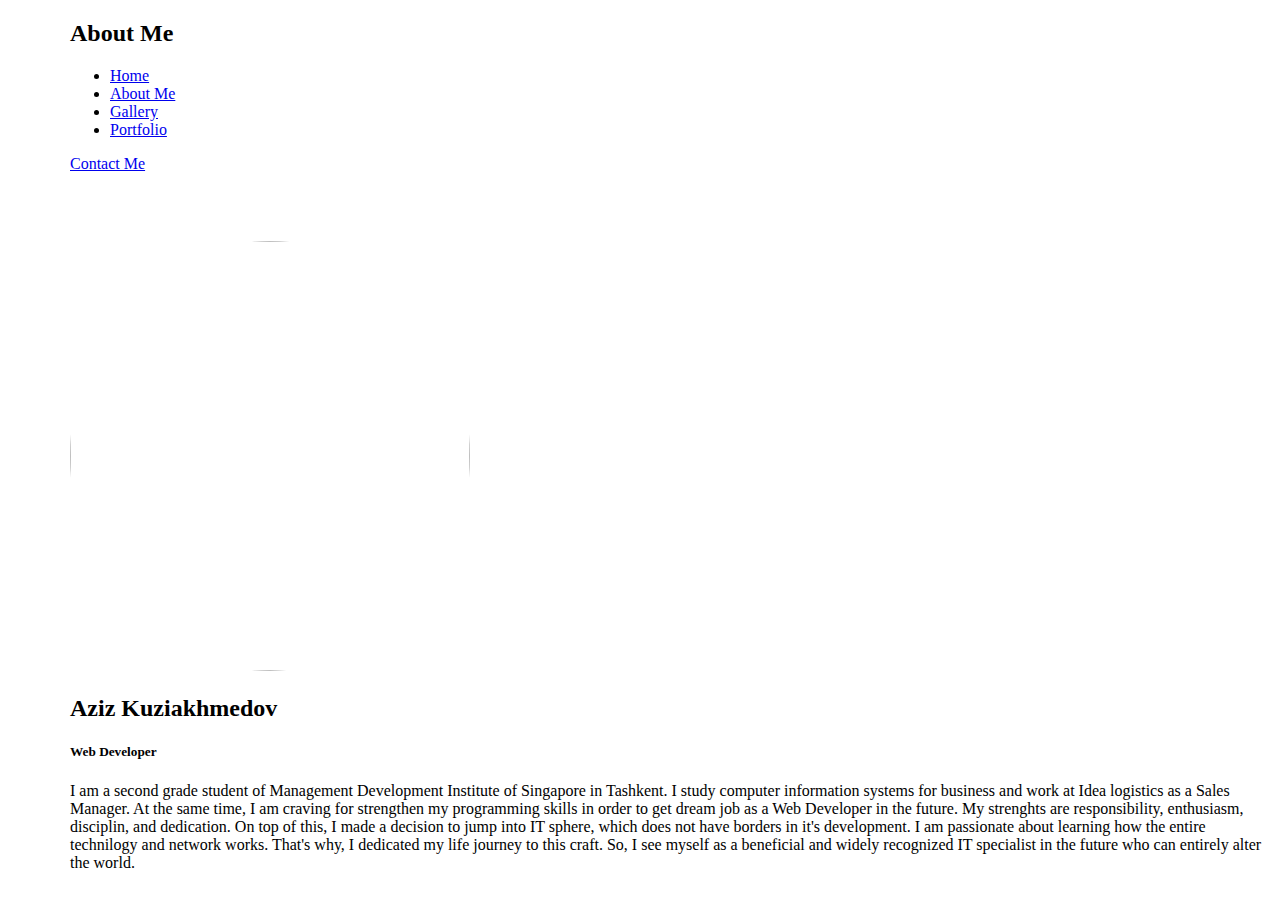
==== About Me.html @ c9bb9eb0 "Add files via upload" ====
<!DOCTYPE html>
<html>
    <head>
        <title>About Me</title>
        <link rel="stylesheet" type="text/css" href="css/style.css">
        
        <link rel="stylesheet" href="https://cdnjs.cloudflare.com/ajax/libs/font-awesome/6.1.1/css/all.min.css"
         integrity="sha512-KfkfwYDsLkIlwQp6LFnl8zNdLGxu9YAA1QvwINks4PhcElQSvqcyVLLD9aMhXd13uQjoXtEKNosOWaZqXgel0g==" crossorigin="anonymous" referrerpolicy="no-referrer" />
    </head>
<body style="background-image: url(img/lane.jpeg); margin-left: 70px; background-position: center; background-repeat: no-repeat; background-size: cover;">
    <!----Hero section start---->

    <div class="container1">
        <nav>
            <h2 class="logo">About <span>Me</span></h2>
            <ul>
                <li><a href="file:///Users/macbro/Desktop/web2/myweb.html">Home</a></li>
                <li><a href="#">About Me</a></li>
                <li><a href="file:///Users/macbro/Desktop/web2/gallery.html">Gallery</a></li>
                <li><a href="file:///Users/macbro/Desktop/web2/portfolio.html">Portfolio</a></li>
                
            </ul>
            <a href="file:///Users/macbro/Desktop/web2/contactme.html" class="btn">Contact Me</a>
        </nav><br>
        
        <section style="margin-top: 50px;" class="aboutme">
        <div class="main">
            <img style= "border-radius: 50%; width: 400px; height: 430px;" src="img/front.jpeg">
            <div class="about-text">
                <h2>Aziz Kuziakhmedov</h2>
                <h5>Web <span>Developer</span></h5>
                <p>I am a second grade student of Management Development Institute of Singapore in Tashkent.
                    I study computer information systems for business and work at Idea logistics as a Sales Manager.
                    At the same time, I am craving for strengthen my programming skills in order to get dream job
                    as a Web Developer in the future. My strenghts are responsibility, enthusiasm, disciplin, and dedication.
                    On top of this, I made a decision to jump into IT sphere, which does not have borders in it's development.
                    I am passionate about learning how the entire technilogy and network works. That's why, I dedicated my life 
                    journey to this craft. So, I see myself as a beneficial and widely recognized IT specialist in the future
                    who can entirely alter the world.
                    
                </p>
                
            </div>
        </div>
    </section>
        
    </div>
    <script src="js/script.js"></script>
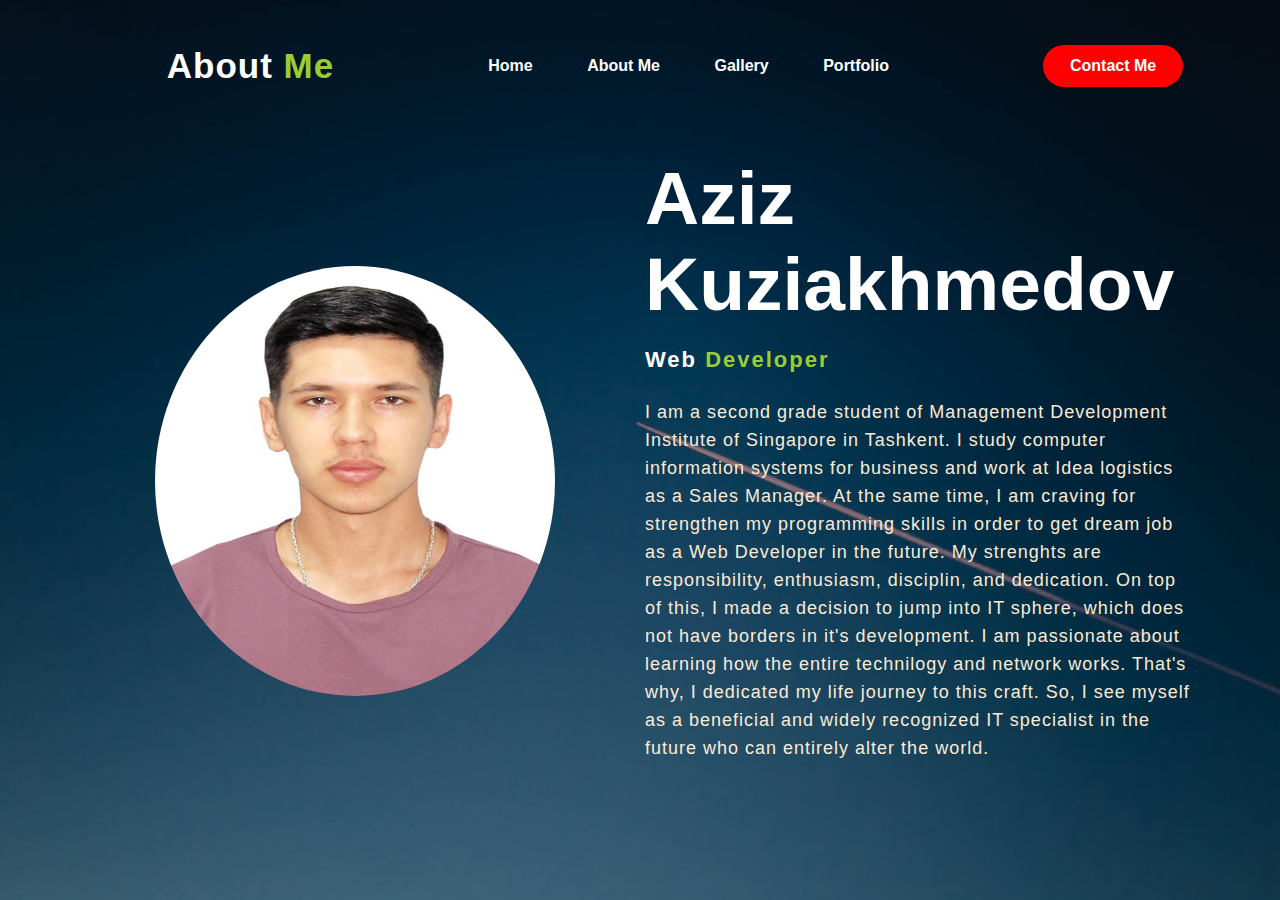
==== commit e8977171: "Add files via upload" ====
--- a/About Me.html
+++ b/About Me.html
@@ -14,13 +14,13 @@
         <nav>
             <h2 class="logo">About <span>Me</span></h2>
             <ul>
-                <li><a href="file:///Users/macbro/Desktop/web2/myweb.html">Home</a></li>
-                <li><a href="#">About Me</a></li>
-                <li><a href="file:///Users/macbro/Desktop/web2/gallery.html">Gallery</a></li>
-                <li><a href="file:///Users/macbro/Desktop/web2/portfolio.html">Portfolio</a></li>
+                <li><a href="myweb.html">Home</a></li>
+                <li><a href="About Me.html">About Me</a></li>
+                <li><a href="gallery2.html">Gallery</a></li>
+                <li><a href="portfolio.html">Portfolio</a></li>
                 
             </ul>
-            <a href="file:///Users/macbro/Desktop/web2/contactme.html" class="btn">Contact Me</a>
+            <a href="contactme.html" class="btn">Contact Me</a>
         </nav><br>
         
         <section style="margin-top: 50px;" class="aboutme">
--- a/css/style.css
+++ b/css/style.css
@@ -0,0 +1,312 @@
+*{
+    margin: 0;
+    padding: 0;
+    font-family: sans-serif;
+    box-sizing: border-box;
+}
+.hero{
+    height: 100vh;
+    width: 100%;
+    background-image: url(../img/lane.jpeg);
+    background-repeat: no-repeat;
+    background-attachment: scroll;   
+    background-size: cover;
+    background-position: center;  
+}
+nav{
+    display: flex;
+    align-items: center;
+    justify-content: space-between;
+    padding-top: 45px;
+    padding-left: 8%;
+    padding-right: 8%;
+}
+.logo{
+    color: white;
+    font-size: 35px;
+    letter-spacing: 1px;
+    cursor: pointer;
+}
+span{
+    color: yellowgreen;
+}
+.picture:hover{
+    transform: scale(1.1);
+    transition: 2s ease;
+}
+
+nav ul li{
+    list-style-type: none;
+    display: inline-block;
+    padding: 10px 25px;
+}
+nav ul li a {
+    color: white;
+    text-decoration: none;
+    font-weight: bold;
+    text-transform: capitalize;
+}
+nav ul li a:hover{
+    color: red;
+    transition: 1s ease;
+}
+.btn{
+    background-color: red;
+    color: white;
+    text-decoration: none;
+    border: 2px solid transparent;
+    font-weight: bold;
+    padding: 10px 25px;
+    border-radius: 30px;
+}
+.btn:hover{
+    transform: scale(1.2);
+}
+.content{
+    position: absolute;
+    top: 50%;
+    left: 8%;
+    transform: translateY(-50%);
+}
+h1{
+    color: white;
+    margin: 20px 0px 20px;
+    font-size: 75px;
+}
+h3{
+    color: white;
+    font-size: 25px;
+    margin-bottom: 50px;
+}
+h4{
+    color: rgb(218, 225, 31);
+    letter-spacing: 2px;
+    font-size: 20px;
+}
+.newslatter form{
+    width: 380px;
+    max-width: 100%;
+    position: relative;
+}
+.newslatter form input:first-child{
+    display: inline-block;
+    width: 100%;
+    padding: 14px 130px 14px 15px;
+    border: 2px solid rgb(124, 190, 70);
+    outline: none;
+    border-radius: 30px;
+}
+.newslatter form input:last-child{
+    
+    display: inline-block;
+    outline: none;
+    border: none;
+    padding: 10px 30px;
+    border-radius: 30px;
+    background-color: rgb(124, 190, 70);
+    color: white;
+    margin-top: 20px;
+}
+.about{
+    width: 100%;
+    padding: 100px 0px;
+    background-color: #191919;
+}
+.about img{
+    height: auto;
+    width: 430px;
+}
+.about-text{
+    width: 550px;
+}
+.main{
+    width: 1130px;
+    max-width: 95%;
+    margin: 0 auto;
+    display: flex;
+    align-items: center;
+    justify-content: space-around;
+}
+.about-text h2{
+    color: white;
+    font-size: 75px;
+    text-decoration: capitalize;
+    margin-bottom: 20px;
+}
+.about-text h5{
+    color: white;
+    letter-spacing: 2px;
+    font-size: 22px;
+    margin-bottom: 25px;
+    text-transform: capitalize;
+}
+.about-text p{
+    color: antiquewhite;
+    letter-spacing: 1px;
+    line-height: 28px;
+    font-size: 18px;
+    margin-bottom: 45px;
+}
+button{
+    background-color: rgb(124, 190, 70);
+    color: white;
+    text-decoration: none;
+    border: 2px solid transparent;
+    font-weight: bold;
+    padding: 13px 30px;
+    border-radius: 30px;
+    transition: .4s;
+}
+button:hover{
+    background-color: azure;
+    border: 2px solid black;
+    cursor: pointer;
+    color: black;
+}
+.service{
+    background: #101010;
+    width: 100%;
+    padding: 100px 0px;
+}
+.title{
+        text-align: center;
+}
+#live{
+		color: #fff;
+		font-size: 92px;
+		text-transform: uppercase;
+		font-weight: 700;
+		font-family: "Josefin Sans", sans-serif;
+		background: linear-gradient(to right,#095fab 10%, #25abe8 50%, #57d75b 60%);
+		background-size: auto auto;
+		background-clip: border-box;
+		background-size: 200% auto;
+		color: #fff;
+		background-clip: text;
+		text-fill-color: transparent;
+		-webkit-background-clip: text;
+		-webkit-text-fill-color: transparent;
+		animation: textclip 1.5s linear infinite;
+		display: inline-block;
+    }
+    @keyframes textclip {
+        to {
+            background-position: 200% center;
+        }
+    }
+
+.title h2{
+    color: white;
+    font-size: 75px;
+    width: 1130px;
+    margin: 30px auto;
+    text-align: center;
+}
+.box{
+    display: flex;
+    justify-content: center;
+    align-items: center;
+    min-height: 400px;
+}
+.card{
+    height: 365px;
+    width: 335px;
+    padding: 20px 35px;
+    background-color: #191919;
+    border-radius: 20px;
+    margin: 15px;
+    position: relative;
+    overflow: hidden;
+    text-align: center;
+}
+.card i{
+    font-size: 50px;
+    display: block;
+    text-align: center;
+    margin: 25px 0px;
+    color: rgb(124, 190, 70) ;
+
+}
+h5{
+    color: white;
+    font-size: 23px;
+    margin-bottom: 15px;
+
+}
+.pra p{
+    color: antiquewhite;
+    font-size: 16px;
+    line-height: 27px;
+    margin-bottom: 25px;
+}
+.card .button{
+    background-color: rgb(124, 190, 70);
+    color: white;
+    text-decoration: none;
+    border: 2px solid transparent;
+    font-weight: bold;
+    padding: 9px 22px;
+    border-radius: 30px;
+    transition: .4s;
+}
+.card .button:hover{
+    background-color: transparent;
+    border: 2px solid rgb(124, 190, 70);
+    cursor: pointer;
+}
+.bottom{
+    background-color: red;
+    color: white;
+    text-decoration: none;
+    border: 2px solid transparent;
+    font-weight: bold;
+    padding: 10px 25px;
+    border-radius: 30px;
+    width: 140px;
+    height: 60px;
+    
+}
+.bottom:hover{
+    background-color: white transparent;
+    border: 2px solid red;
+    cursor: pointer;
+    color: black;
+}
+.contact-me p{
+    color: white;
+    font-size: 30px;
+    font-weight: bold;
+    margin-bottom: 25px;
+}
+#end{
+    text-align: center;
+    margin-top: 40px;
+    justify-content: space-between;
+    padding-left: 10px;
+    margin-bottom: 50px;
+    color: white;
+}
+#end2{
+    text-align: center;
+    margin-top: 40px;
+    justify-content: space-between;
+    padding-left: 180px;
+    margin-bottom: 50px;
+    color: white;
+}
+.instagram{
+    margin-left: 38.5%;
+    color: purple;
+    display: inline-flex;
+}
+.facebook{
+    margin-left: 240px;
+    color: blue;
+}
+#link{
+    text-align: center;
+    margin-left: 50px;
+    margin-top: 90px;
+}
+  
+ 